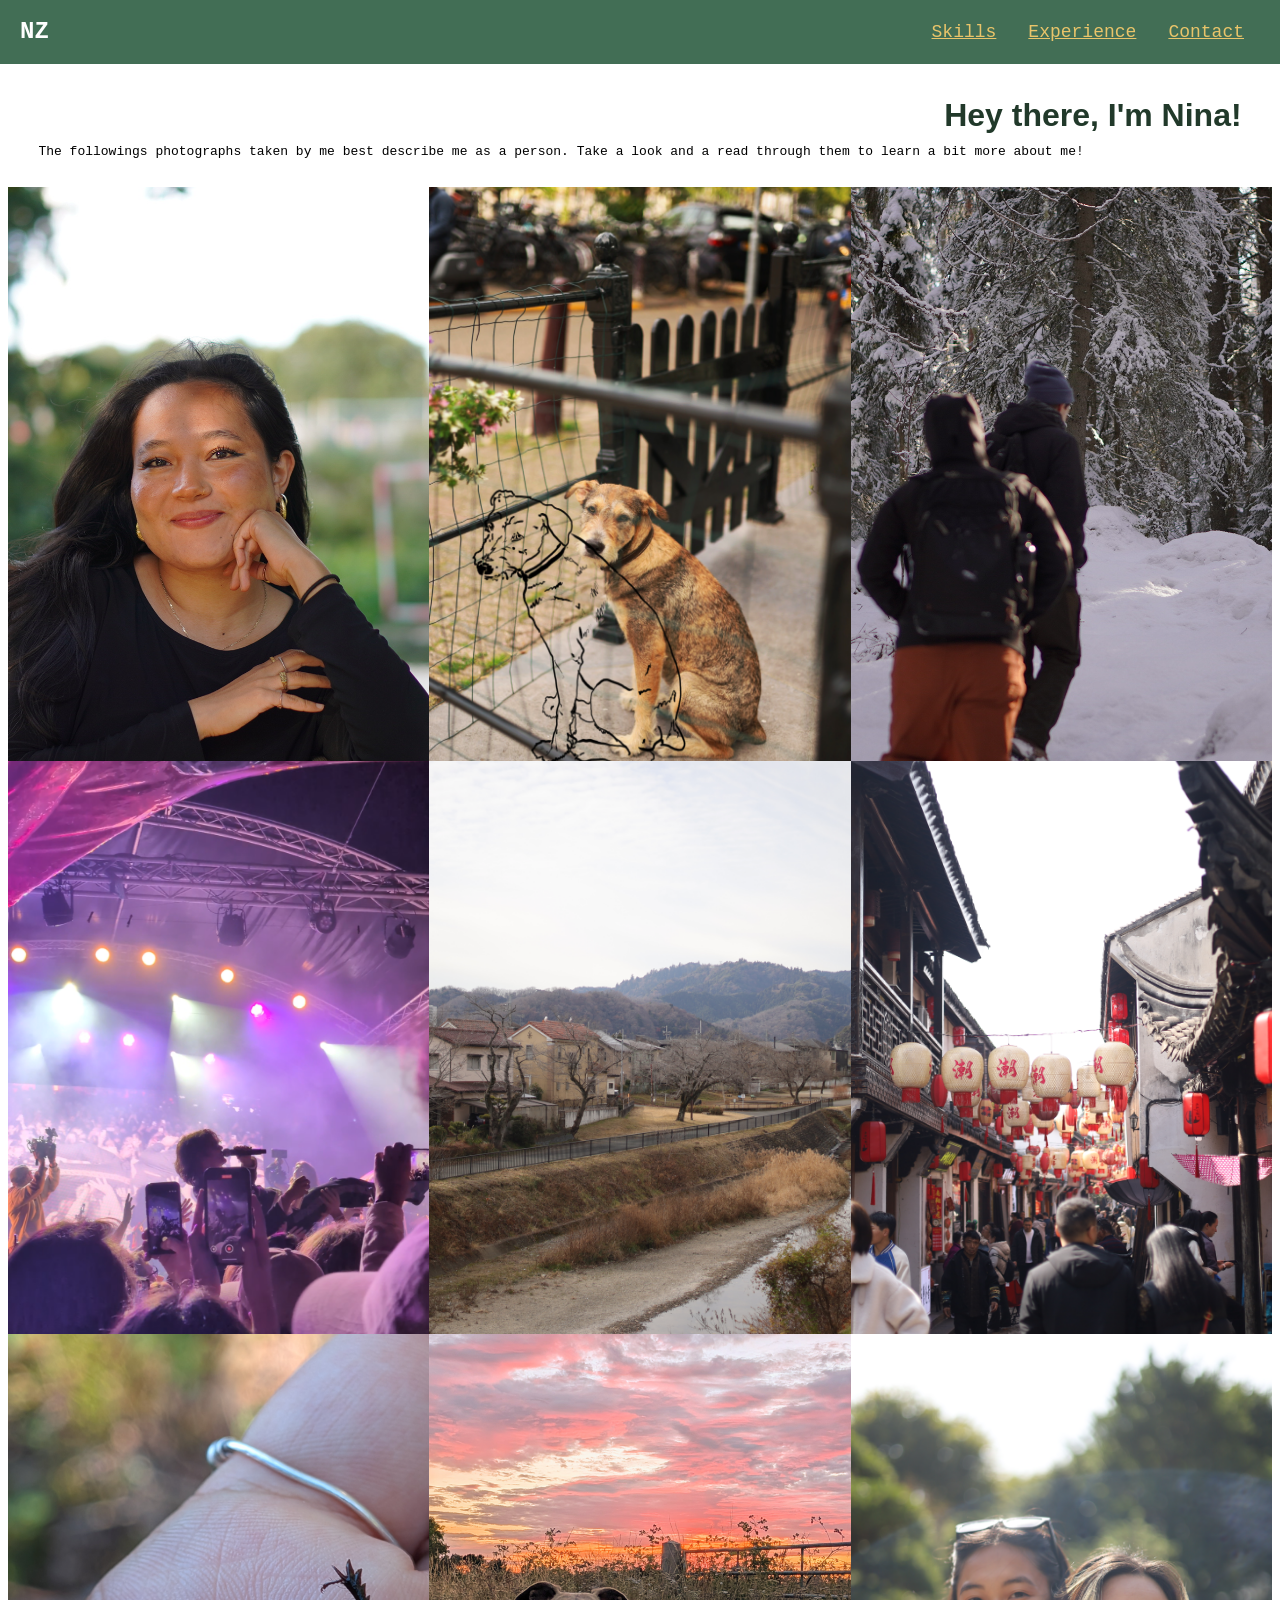
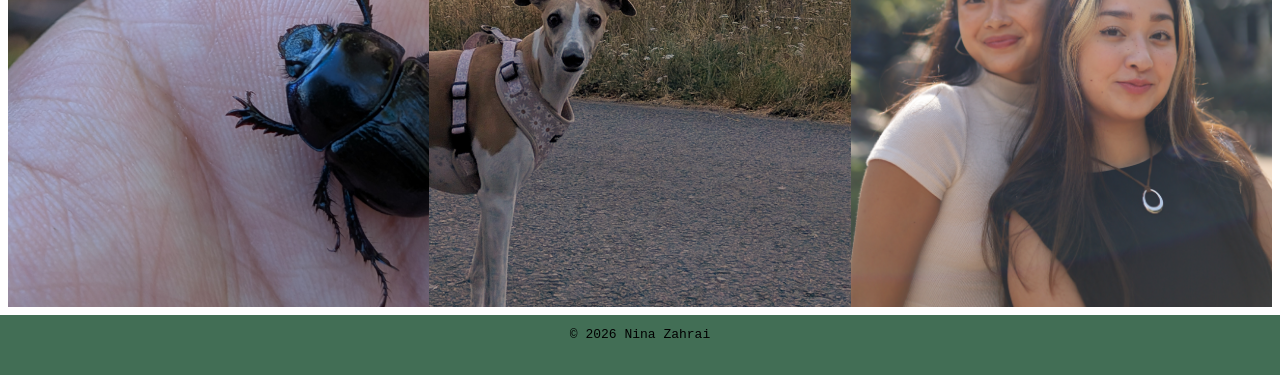
==== index.html @ 171e197e "new commit 8 Oct" ====
<!DOCTYPE html>
<html lang="en">
  <head>
    <meta charset="UTF-8" />
    <meta name="viewport" content="width=device-width, initial-scale=1.0">
    <title>Nina Zahrai Portfolio</title>
    <link rel="stylesheet" href="styles.css" />
  </head>
  <body>
    <nav aria-label="Main navigation">
      <a href= "#home" class="site-title">NZ</a>
      <ul>
        <li><a href= "skills.html">Skills</a></li>
        <li><a href="experiences.html">Experience</a></li>
        <li><a href="contact.html">Contact</a></li>
      </ul>
    </nav>

    <div id="main-content">
      <header>
        <h1>Hey there, I'm Nina!</h1>
      </header>
        <p> The followings photographs taken by me best describe me as a person. Take a look and a read through them to learn a bit more about me!
          </p>

    <div class="container">
        <figure class="box"><img src="images/Screenshot 2026-09-21 162703.png" alt="Image of Nina, the creator and owner of the portfolio."><figcaption>This is a picture of me! My friend took it of me summer of 2026 in Uppsala, where I live. I am half japanese and half iranian, which is something that influences who I am as a person. 1</figcaption></figure>
        <figure class="box"><img src="images/Screenshot 2026-09-21 162558.png" alt="Image and drawing of dog."> <figcaption>This is a picture I took in Amsterdam in 2025. I then drew over it. It depicts my creative side, as I am often also mixing various media. </figcaption></figure>
        <figure class="box"><img src="images/Screenshot 2026-09-21 162633.png" alt="Two people walking through the snow."> <figcaption>I took this photo winter of 2025/26, I often spend time in nature, despite the temperature. The image shows my adventurous side.</figcaption></figure>
        <figure class="box"><img src="images/Screenshot_20260918-105119.png" alt="Singer crowd surfing at a concert."> <figcaption>This is a photo from September 2026 in Stockholm. Listening to music is very important to me, unexpectedly loud and crowded concerts can make me feel calm and at ease. </figcaption></figure>
        <figure class="box"><img src="images/Screenshot 2026-09-21 164613.png" alt="Dried out river in Japan."> <figcaption>I took this image on a run in Japan back in 2024. Fitness is another aspects that is important to me, as I feel I need it to destress and feel good. </figcaption></figure>
        <figure class="box"><img src="images/Screenshot 2026-09-21 164648.png" alt="Busy street in city with Chinese lanterns."> <figcaption>Travel is something I very much enjoy, it fulfils my curiosity. This is an image I took in Shanghai in 2025.</figcaption></figure>
        <figure class="box"><img src="images/Screenshot 2026-09-21 164814.png" alt="Beetle in hand."> <figcaption> A photo I took whilst holding a beetle in summer 2026, near Uppsala. I love all creatures and have a lot of empathy for them. I have been vegan since 2015 and I think that is a big part of how I live life and see the world.</figcaption></figure>
        <figure class="box"><img src="images/Screenshot 2026-09-21 164836.png" alt="Dog facing the camera with sunset in background."> <figcaption> A photo of my friend's dog that I took in summer 2026, in England. I often try to take a moment to appreciate and capture the sunset as I am always mesmerised by it. </figcaption></figure>
        <figure class="box"><img src="images/Screenshot 2026-09-21 164537.png" alt="Two girls smiling."> <figcaption>A photo of my friends in 2024 in Hong Kong. My friends and family are very important to me as they are my support system.</figcaption></figure>
      </div>

      <footer>
        <p>&copy; 2026 Nina Zahrai</p>
      </footer>

    </div>
  </body>

</html>
---- styles.css ----
html,

:root { 
    --primary: #426e55;
    --primary-dark: #21392a;
    --primary-light: #5e8c6a;
    --text-light: #fff;
    --text-dark: #000;
    --overlay: rgba(0, 0, 0, 0.6);
    --seed-colour: #E9C46A;
}

body {
  height: 100%;
  margin: 0;
  padding: 0;
  font-family: monospace;
  font-weight: 400;
  line-height: 1.6;
  color: var(--text-dark);
}

h1, h2, h3 {
    font-family: sans-serif;
    font-weight: 700;
    line-height: 1.2;
    margin-top: 0;
    margin-bottom: 0.5rem;
    color: var(--primary-dark);
    padding-left: clamp(0.75rem, 3vw, 3rem);
    padding-right: clamp(0.75rem, 3vw, 3rem);
}

h1 {  
    font-size: clamp(1.375rem, 3.5vw, 2rem);
    text-align: right;
}

h2 {
    font-size: clamp(1.125rem, 2.5vw, 1.5rem);
    text-align: left;
}


h3 {
    font-size: clamp(1rem, 2vw, 1rem);
    text-align: left;
}

p {
    margin-top: 0;
    margin-bottom: 1rem;
    padding-left: clamp(0.75rem, 3vw, 3rem);
    padding-right: clamp(0.75rem, 3vw, 3rem);
}

nav {
  position: fixed;
  top: 0;
  left: 0;
  width: 100%;
  height: 4rem;
  background-color: var(--primary);
  display: flex;
  justify-content: space-between;
  align-items: center;
  padding: 2rem 1.25rem;
  z-index: 1000;
  box-sizing: border-box;
}

.site-title { /*for the NZ logo/title*/
  font-size: clamp(1.125rem, 4vw, 1.5rem);
  color: var(--text-light);
  font-weight: bold;
  text-decoration: none;
}

nav ul {
  display: flex;
  list-style: none;
  margin: 0 rem;
  padding: 0 rem;
}

nav ul a {
  text-decoration: underline;
  font-size: clamp(0.9rem, 2vw, 1.125rem);
  color: var(--seed-colour);
  transition: background-color 0.3s;
  padding: 0.5rem 1rem;
  border-radius: 999px;
}

nav ul a[aria-current="page"] { /*so that the navigation shows which page it is in*/
    font-size: clamp(0.9rem, 2vw, 1.125rem);
    background-color: var(--primary-dark);
    color: var(--seed-colour);
}

nav ul a:hover {
    color: var(--text-light);
    background-color: var(--primary-light);
}

nav ul a:focus-visible {
    outline: 2px solid var(--text-light);
    outline-offset: 2px;
}

#main-content {
  margin-top: 6rem;
}

#content-container {
  display: flex;
  flex-wrap: wrap;
  flex-direction: column-reverse;
}

.container {
  margin-top: 1rem;
  display: grid;
  grid-template-columns: repeat(3, 1fr);
  grid-template-rows: repeat(3, 1fr);
  height: calc(200vh - 4rem);
  height: calc(200dvh - 4rem);
  padding: 0.5rem;
  box-sizing: border-box
}

@media (max-width: 768px) { /*so that the photos adjust for mobile (no longer 3x3)*/
    .container {
        grid-template-columns: 1fr;
        grid-template-rows: auto;
    }
}

.box {
  position: relative;
  margin: 0;
  overflow: hidden;
}

.box img {
    width: 100%;
    height: 100%;
    object-fit: cover;
    display: block;
}

.box figcaption {
    position: absolute;
    top: 0;
    left: 0;
    width: 100%;
    height: 100%;
    padding: 12px;
    display: flex;
    box-sizing: border-box;
    justify-content: center;
    align-items: center;
    text-align: center;
    background-color: rgba(255, 255, 255, 0.6);
    color: var(--text-dark);
    opacity: 0;
    transition: opacity 0.3s; 
}

.box:hover figcaption {
    opacity: 1; 
} 

@media (max-width: 768px) and (hover: none) {  /*for touch devices since they can't hover, the caption will show box*/
    .box figcaption {
        opacity: 1; }
}

.box:focus-within figcaption,    /*for keyboard users, when the box is focused, the caption will show*/
.box:focus figcaption {
    opacity: 1;
}

.timeline ol { /*the timeline in experiences*/
    position: relative;
    max-width: 700px;
    margin: 40px;
    padding: 40px;
    list-style: none;
}

.timeline ol::before { /*The vertical line*/
    content: "";
    position: absolute;
    top: 0;
    bottom: 12px;
    left: 10px;
    width: 4px;
    background-color: var(--primary);
}

.timeline ol::after {
    content: "";
    position: absolute;
    bottom: 0;
    left: 3px;
    border-left: 9px solid transparent;
    border-right: 9px solid transparent;
    border-top: 14px solid var(--primary);
}

.event {
    position: relative;
    margin-bottom: 32px;
}
.event::before {
    content: "";
    position: absolute;
    top: 4px;
    left: -38px;
    width: 16px;
    height: 16px;
    border-radius: 50%;
    background-color: var(--text-light);
    border: 4px solid var(--primary);
    box-sizing: border-box;
}

.event time {
    display: block;
    font-weight: bold;
    color: var(--primary);
}

.event p {
    margin: 4px 0 0;
}

.image-text {
    display: flex;
    align-items: center;
    gap: 24px;
}

.image-text img { /*The images in skills*/
    width: 30%;
    height: 30%;
    border-radius: 50%;
    margin: 3vw;
    aspect-ratio: 1;
    padding-left: clamp(0.75rem, 3vw, 3rem);
    padding-right: clamp(0.75rem, 3vw, 3rem);
}

.image-text div {
    flex: 1; 
}


form { /*The input form in contact*/
    display: flex;
    flex-direction: column;
    gap: 8px;
    max-width: 400px;
    margin: 50px;
  }

input,
textarea {
    padding: 10px;
    font-size: 16px;               
    border: 1px solid #ccc;
    font-family: monospace;
}

input:focus, 
textarea:focus {
    outline: 2px solid var(--primary);
    border-color: var(--primary);
}

button {
    padding: 10px 16px;
    font-size: 16px;
    color: var(--text-light);
    background-color: var(--primary);
    border: 0;
    border-radius: var(--radius);
    cursor: pointer;
}

button:hover {
    background-color: var(--primary-dark);
}

footer {
  background-color: var(--primary);
  padding: 10px;
  text-align: center;
  bottom: 0;
  right: 0;
  left: 200px;
  height: 40px;
}
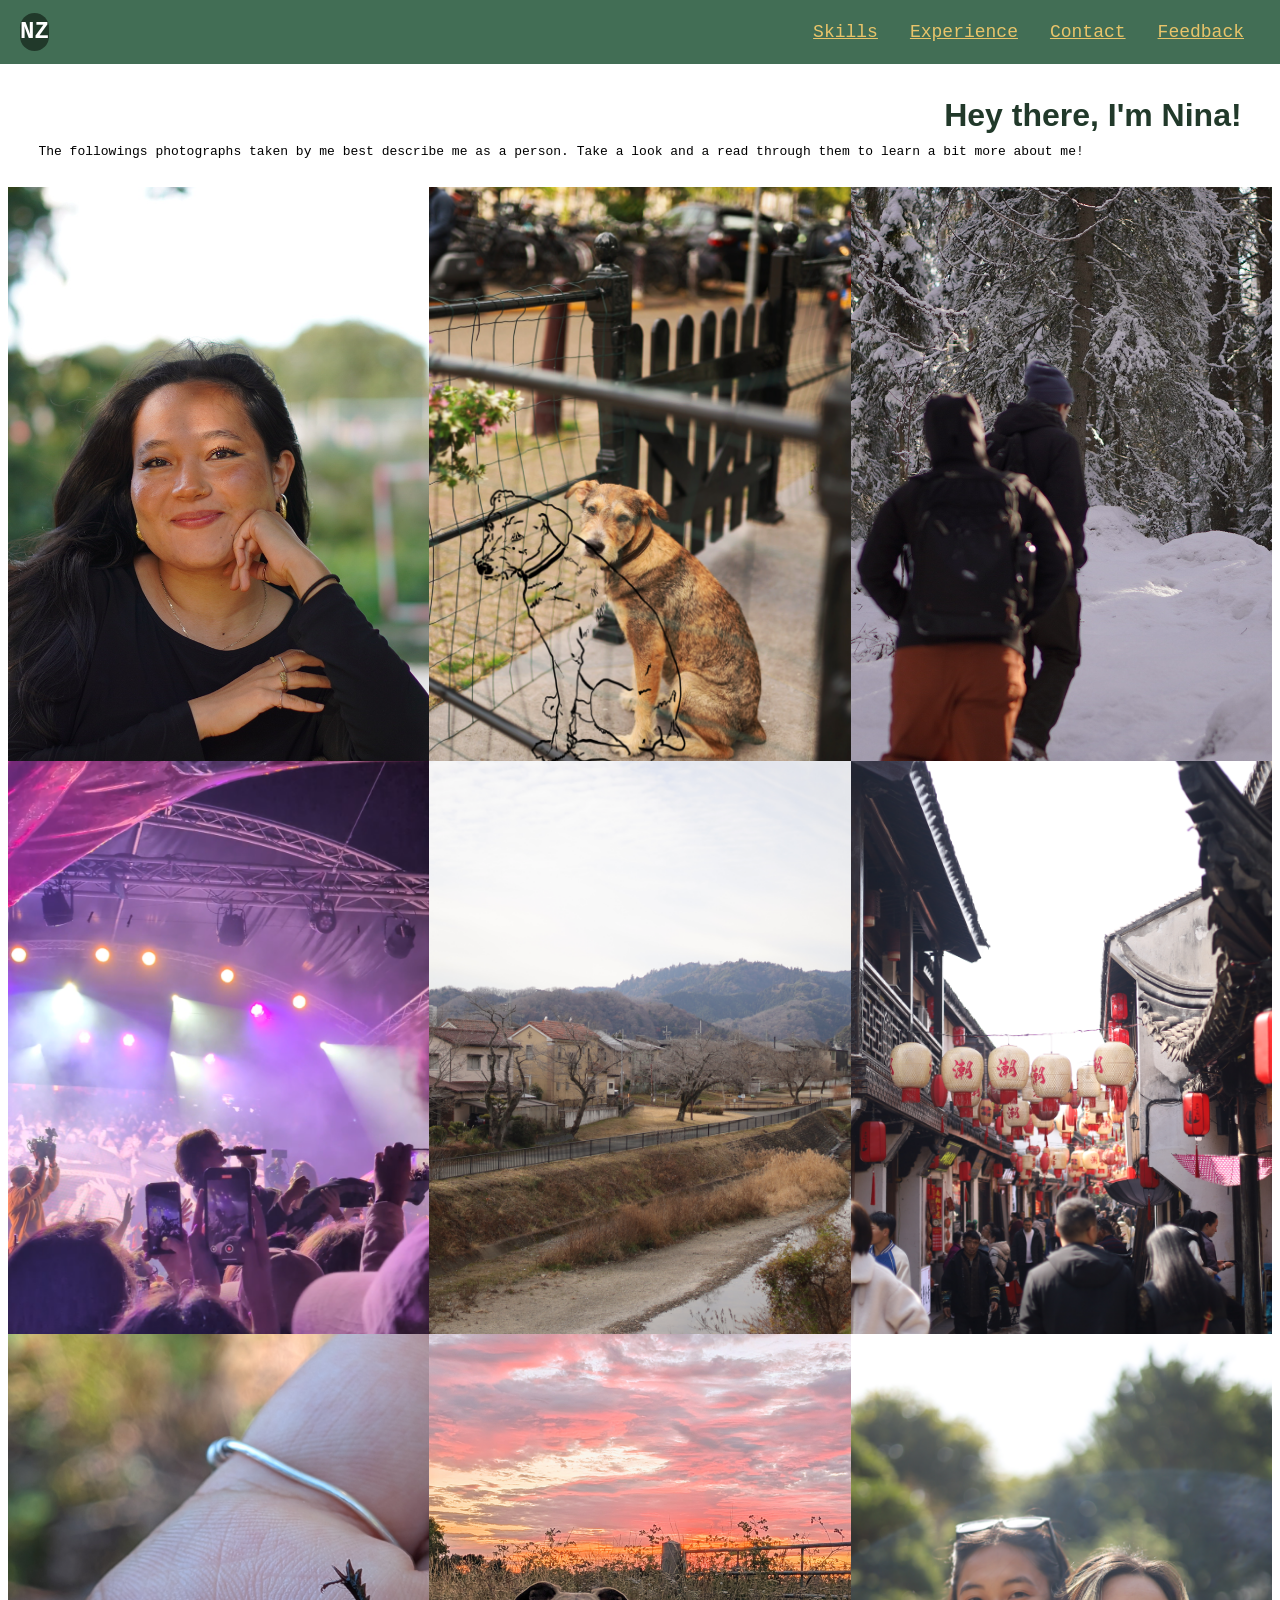
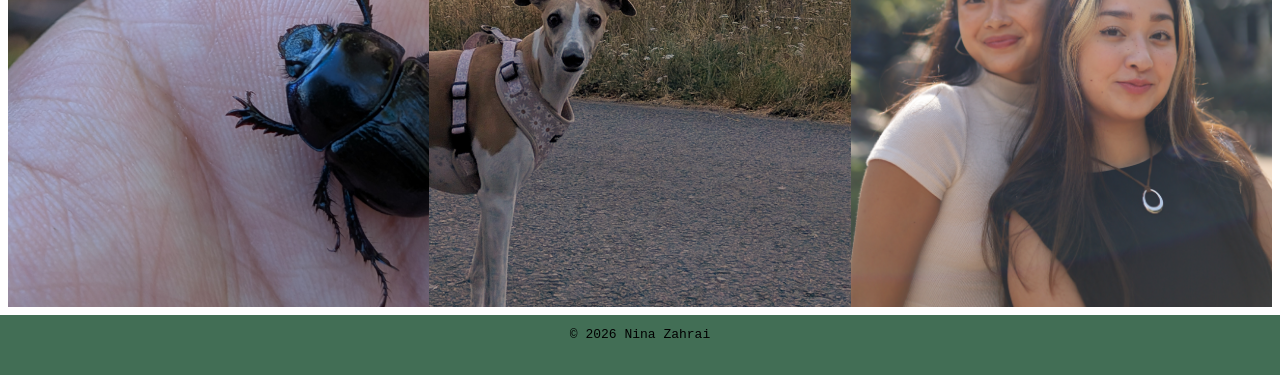
==== commit d29901df: "Feedback Form: fixed navbar for 5 links, added name to status" ====
--- a/index.html
+++ b/index.html
@@ -5,14 +5,16 @@
     <meta name="viewport" content="width=device-width, initial-scale=1.0">
     <title>Nina Zahrai Portfolio</title>
     <link rel="stylesheet" href="styles.css" />
+    <script src="script.js"></script>
   </head>
   <body>
     <nav aria-label="Main navigation">
-      <a href= "#home" class="site-title">NZ</a>
+      <a href= "#home" class="site-title" aria-current="page">NZ</a>
       <ul>
         <li><a href= "skills.html">Skills</a></li>
         <li><a href="experiences.html">Experience</a></li>
         <li><a href="contact.html">Contact</a></li>
+        <li><a href="feedback.html">Feedback</a></li>
       </ul>
     </nav>
 
@@ -40,6 +42,8 @@
       </footer>
 
     </div>
+
+  
   </body>
 
 </html>
--- a/styles.css
+++ b/styles.css
@@ -8,6 +8,8 @@
     --text-dark: #000;
     --overlay: rgba(0, 0, 0, 0.6);
     --seed-colour: #E9C46A;
+    --error-colour: #b00020;
+    --success-colour: #38e878;
 }
 
 body {
@@ -74,6 +76,7 @@
   color: var(--text-light);
   font-weight: bold;
   text-decoration: none;
+  border-radius: 999px;
 }
 
 nav ul {
@@ -91,9 +94,11 @@
   padding: 0.5rem 1rem;
   border-radius: 999px;
 }
+.site-title[aria-current="page"] { /*so that the navigation shows which page it is in*/
+    background-color: var(--primary-dark);
+}
 
 nav ul a[aria-current="page"] { /*so that the navigation shows which page it is in*/
-    font-size: clamp(0.9rem, 2vw, 1.125rem);
     background-color: var(--primary-dark);
     color: var(--seed-colour);
 }
@@ -106,6 +111,46 @@
 nav ul a:focus-visible {
     outline: 2px solid var(--text-light);
     outline-offset: 2px;
+}
+
+
+nav .site-title:hover {
+    color: var(--text-dark);
+    background-color: var(--primary-light);
+}
+
+nav .site-title:focus-visible {
+    outline: 2px solid var(--text-light);
+    outline-offset: 2px;
+}
+
+
+
+@media (max-width: 768px) {
+  nav {
+    height: 4rem;
+    padding: 0 0.5rem;
+    gap: 0.25rem;
+  }
+
+  .site-title {
+    font-size: 1.2rem;
+    flex-shrink: 0;
+  }
+
+  nav ul {
+    display: flex;
+    margin: 0;
+    padding: 0;
+    gap: 0;
+    flex-wrap: nowrap;
+  }
+
+  nav ul a {
+    padding: 0.3rem 0.35rem;
+    font-size: 1rem;
+    white-space: nowrap;
+  }
 }
 
 #main-content {
@@ -266,17 +311,18 @@
   }
 
 input,
+select,
 textarea {
     padding: 10px;
     font-size: 16px;               
-    border: 1px solid #ccc;
     font-family: monospace;
 }
 
 input:focus, 
+select:focus,
 textarea:focus {
-    outline: 2px solid var(--primary);
-    border-color: var(--primary);
+    outline: 2px solid var(--text-dark);
+    border-color: var(--text-dark);
 }
 
 button {
@@ -291,6 +337,86 @@
 
 button:hover {
     background-color: var(--primary-dark);
+}
+
+.field {
+  display: flex;
+  flex-direction: column;
+  margin-bottom: 0.5rem;
+}
+
+select {
+  padding: 10px;
+  font-size: 14px;
+  font-family: monospace;
+}
+
+.error {
+  display: block;
+  min-height: 2.5rem;
+  color: var(--error-colour);
+  font-size: 0.875rem;
+  line-height: 1.25rem;
+}
+
+.counter {
+  display: block;
+  font-size: 0.875rem;
+  min-height: 1.25rem;
+  color: #555;
+}
+
+.counter.too-short {
+  color: var(--error-colour);
+}
+
+.counter.long-enough {
+  color: var(--success-colour);
+}
+
+#FeedbackForm {
+    display: flex;
+    flex-direction: column;
+}
+
+.status {
+  min-height: 1.5rem;
+  font-size: 0.9rem;
+}
+
+.status.success {
+  color: var(--success-colour);
+  font-weight: bold;
+}
+
+input,
+select,
+textarea {
+  border: 2px solid #ccc;
+}
+
+input[aria-invalid="true"],
+select[aria-invalid="true"],
+textarea[aria-invalid="true"] {
+  border-color: var(--error-colour);
+}
+
+input[aria-invalid="true"]:focus,
+select[aria-invalid="true"]:focus,
+textarea[aria-invalid="true"]:focus {
+  outline: 2px solid var(--error-colour);
+  border-color: var(--error-colour);
+}
+
+input.valid,
+select.valid,
+textarea.valid {
+  border-color: var(--success-colour);
+}
+
+.error:not(:empty)::before {
+  content: "Error: ";
+  font-weight: bold;
 }
 
 footer {
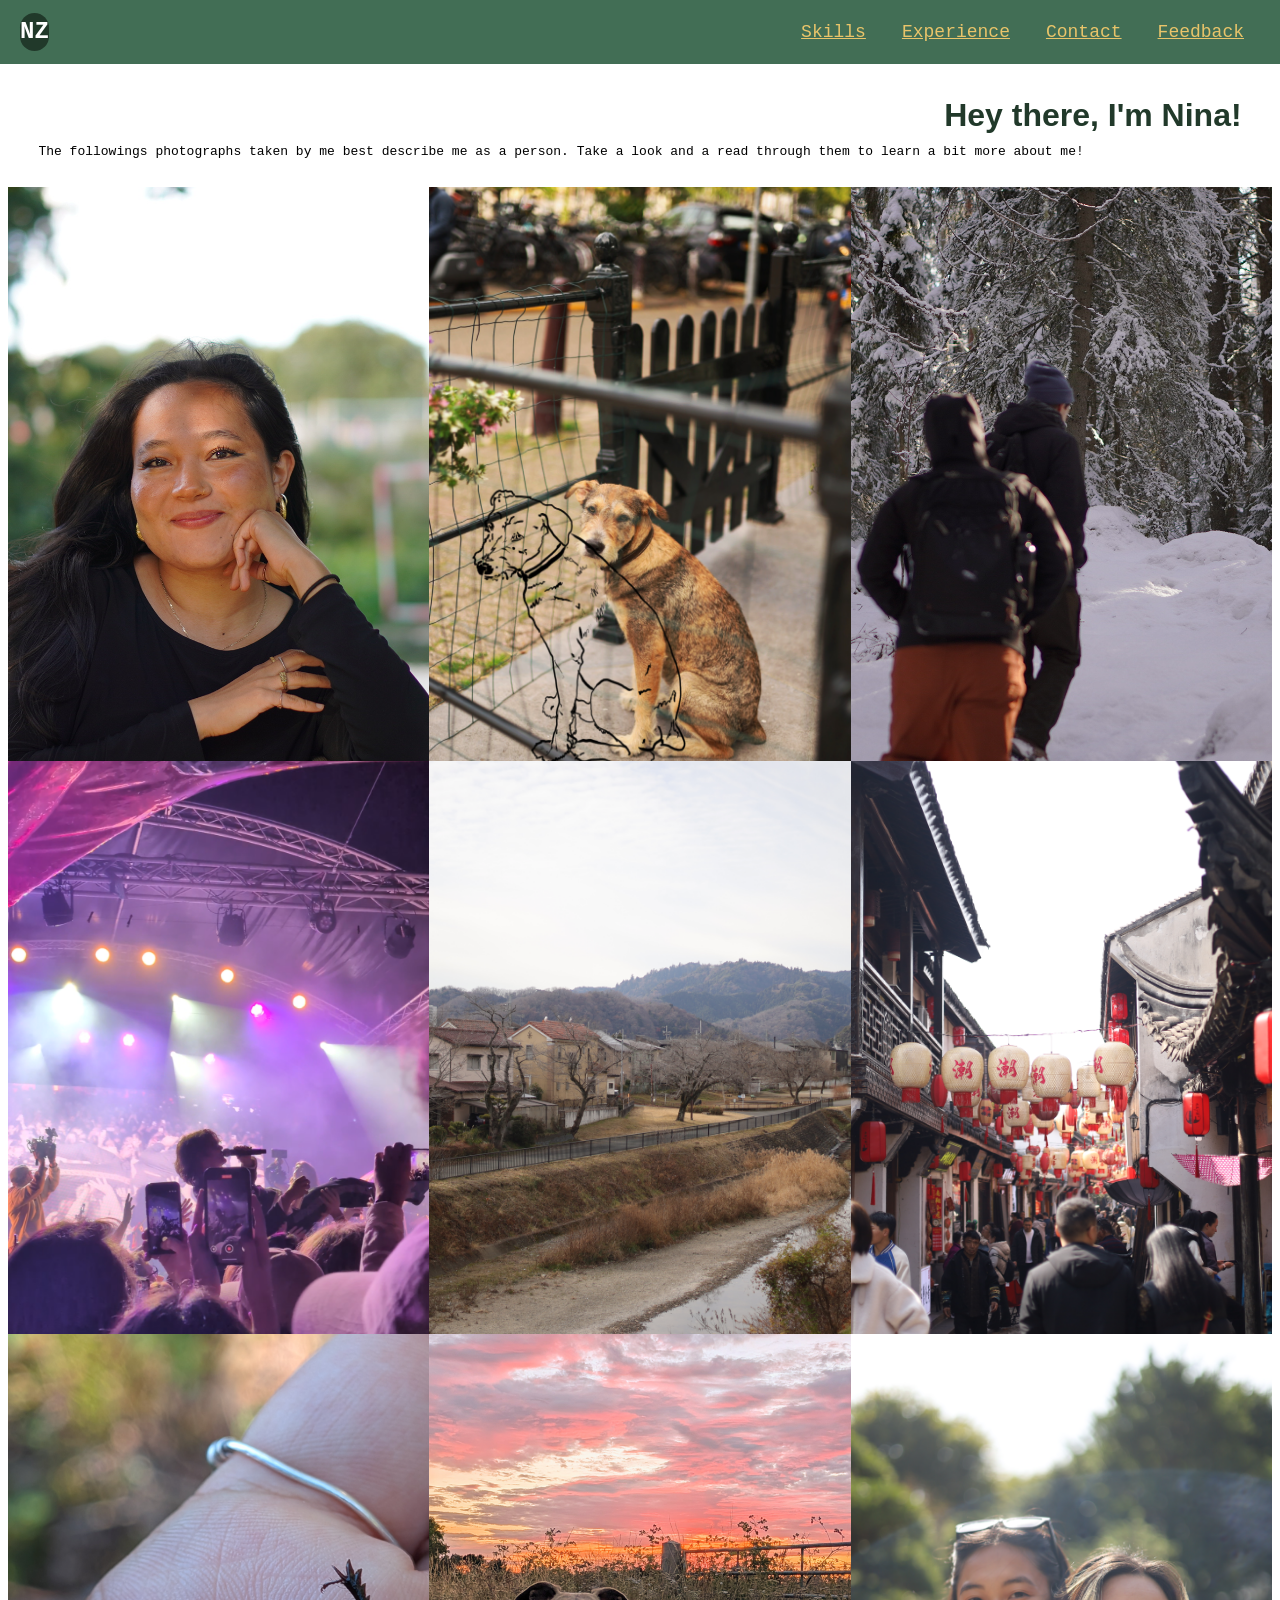
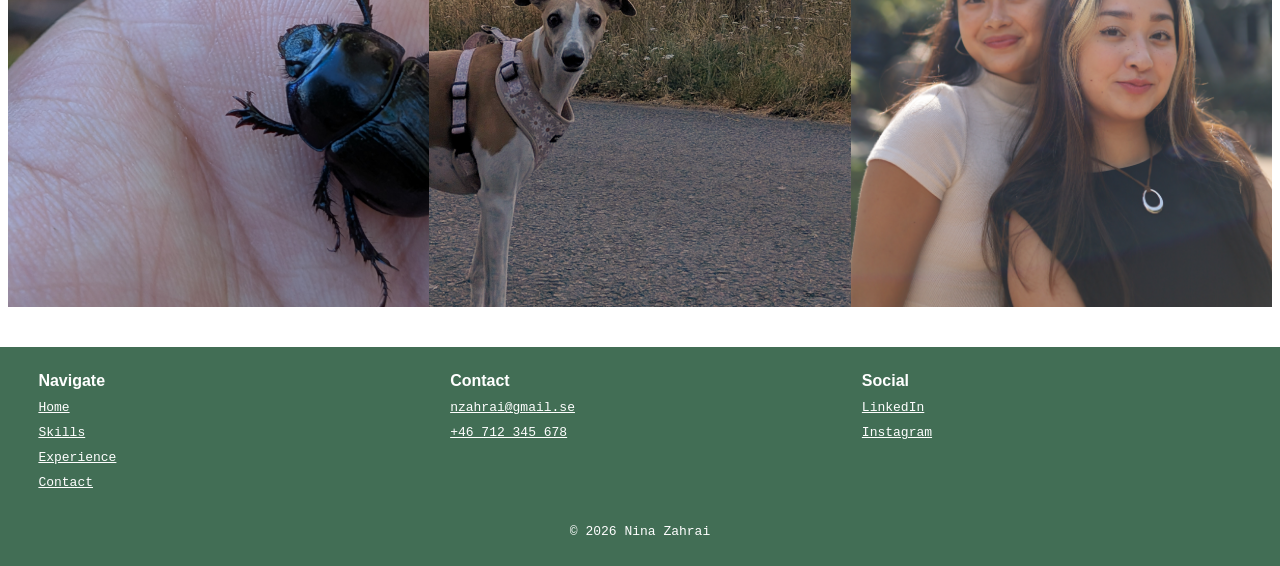
==== commit f5fe74c5: "Adjustments based on feedback from lab 1: focus on images, clean up, footer" ====
--- a/index.html
+++ b/index.html
@@ -9,7 +9,7 @@
   </head>
   <body>
     <nav aria-label="Main navigation">
-      <a href= "#home" class="site-title" aria-current="page">NZ</a>
+      <a href= "index.html" class="site-title" aria-current="page">NZ</a>
       <ul>
         <li><a href= "skills.html">Skills</a></li>
         <li><a href="experiences.html">Experience</a></li>
@@ -26,24 +26,49 @@
           </p>
 
     <div class="container">
-        <figure class="box"><img src="images/Screenshot 2026-09-21 162703.png" alt="Image of Nina, the creator and owner of the portfolio."><figcaption>This is a picture of me! My friend took it of me summer of 2026 in Uppsala, where I live. I am half japanese and half iranian, which is something that influences who I am as a person. 1</figcaption></figure>
-        <figure class="box"><img src="images/Screenshot 2026-09-21 162558.png" alt="Image and drawing of dog."> <figcaption>This is a picture I took in Amsterdam in 2025. I then drew over it. It depicts my creative side, as I am often also mixing various media. </figcaption></figure>
-        <figure class="box"><img src="images/Screenshot 2026-09-21 162633.png" alt="Two people walking through the snow."> <figcaption>I took this photo winter of 2025/26, I often spend time in nature, despite the temperature. The image shows my adventurous side.</figcaption></figure>
-        <figure class="box"><img src="images/Screenshot_20260918-105119.png" alt="Singer crowd surfing at a concert."> <figcaption>This is a photo from September 2026 in Stockholm. Listening to music is very important to me, unexpectedly loud and crowded concerts can make me feel calm and at ease. </figcaption></figure>
-        <figure class="box"><img src="images/Screenshot 2026-09-21 164613.png" alt="Dried out river in Japan."> <figcaption>I took this image on a run in Japan back in 2024. Fitness is another aspects that is important to me, as I feel I need it to destress and feel good. </figcaption></figure>
-        <figure class="box"><img src="images/Screenshot 2026-09-21 164648.png" alt="Busy street in city with Chinese lanterns."> <figcaption>Travel is something I very much enjoy, it fulfils my curiosity. This is an image I took in Shanghai in 2025.</figcaption></figure>
-        <figure class="box"><img src="images/Screenshot 2026-09-21 164814.png" alt="Beetle in hand."> <figcaption> A photo I took whilst holding a beetle in summer 2026, near Uppsala. I love all creatures and have a lot of empathy for them. I have been vegan since 2015 and I think that is a big part of how I live life and see the world.</figcaption></figure>
-        <figure class="box"><img src="images/Screenshot 2026-09-21 164836.png" alt="Dog facing the camera with sunset in background."> <figcaption> A photo of my friend's dog that I took in summer 2026, in England. I often try to take a moment to appreciate and capture the sunset as I am always mesmerised by it. </figcaption></figure>
-        <figure class="box"><img src="images/Screenshot 2026-09-21 164537.png" alt="Two girls smiling."> <figcaption>A photo of my friends in 2024 in Hong Kong. My friends and family are very important to me as they are my support system.</figcaption></figure>
+        <figure class="box" tabindex="0"><img src="images/Screenshot 2026-09-21 162703.png" alt="Image of Nina, the creator and owner of the portfolio."><figcaption>This is a picture of me! My friend took it of me summer of 2026 in Uppsala, where I live. I am half japanese and half iranian, which is something that influences who I am as a person. 1</figcaption></figure>
+        <figure class="box" tabindex="0"><img src="images/Screenshot 2026-09-21 162558.png" alt="Image and drawing of dog."> <figcaption>This is a picture I took in Amsterdam in 2025. I then drew over it. It depicts my creative side, as I am often also mixing various media. </figcaption></figure>
+        <figure class="box" tabindex="0"><img src="images/Screenshot 2026-09-21 162633.png" alt="Two people walking through the snow."> <figcaption>I took this photo winter of 2025/26, I often spend time in nature, despite the temperature. The image shows my adventurous side.</figcaption></figure>
+        <figure class="box" tabindex="0"><img src="images/Screenshot_20260918-105119.png" alt="Singer crowd surfing at a concert."> <figcaption>This is a photo from September 2026 in Stockholm. Listening to music is very important to me, unexpectedly loud and crowded concerts can make me feel calm and at ease. </figcaption></figure>
+        <figure class="box" tabindex="0"><img src="images/Screenshot 2026-09-21 164613.png" alt="Dried out river in Japan."> <figcaption>I took this image on a run in Japan back in 2024. Fitness is another aspects that is important to me, as I feel I need it to destress and feel good. </figcaption></figure>
+        <figure class="box" tabindex="0"><img src="images/Screenshot 2026-09-21 164648.png" alt="Busy street in city with Chinese lanterns."> <figcaption>Travel is something I very much enjoy, it fulfils my curiosity. This is an image I took in Shanghai in 2025.</figcaption></figure>
+        <figure class="box" tabindex="0"><img src="images/Screenshot 2026-09-21 164814.png" alt="Beetle in hand."> <figcaption> A photo I took whilst holding a beetle in summer 2026, near Uppsala. I love all creatures and have a lot of empathy for them. I have been vegan since 2015 and I think that is a big part of how I live life and see the world.</figcaption></figure>
+        <figure class="box" tabindex="0"><img src="images/Screenshot 2026-09-21 164836.png" alt="Dog facing the camera with sunset in background."> <figcaption> A photo of my friend's dog that I took in summer 2026, in England. I often try to take a moment to appreciate and capture the sunset as I am always mesmerised by it. </figcaption></figure>
+        <figure class="box" tabindex="0"><img src="images/Screenshot 2026-09-21 164537.png" alt="Two girls smiling."> <figcaption>A photo of my friends in 2024 in Hong Kong. My friends and family are very important to me as they are my support system.</figcaption></figure>
       </div>
 
-      <footer>
-        <p>&copy; 2026 Nina Zahrai</p>
-      </footer>
+    </main>
 
-    </div>
+    <footer>
+      <div class="footer-inner">
+        <div class="footer-col">
+          <h2>Navigate</h2>
+          <ul aria-label="Footer navigation">
+            <li><a href="index.html">Home</a></li>
+            <li><a href="skills.html">Skills</a></li>
+            <li><a href="experiences.html">Experience</a></li>
+            <li><a href="contact.html">Contact</a></li>
+          </ul>
+        </div>
 
-  
-  </body>
+        <div class="footer-col">
+          <h2>Contact</h2>
+          <ul>
+            <li><a href="mailto:nzahrai@gmail.se">nzahrai@gmail.se</a></li>
+            <li><a href="tel:+46712345678">+46 712 345 678</a></li>
+          </ul>
+        </div>
+
+        <div class="footer-col">
+          <h2>Social</h2>
+          <ul>
+            <li><a href="https://www.linkedin.com/in/nina">LinkedIn</a></li>
+            <li><a href="https://www.instagram.com/nina">Instagram</a></li>
+          </ul>
+        </div>
+      </div>
+
+      <p class="footer-copy">&copy; 2026 Nina Zahrai</p>
+    </footer>  </body>
 
 </html>
--- a/styles.css
+++ b/styles.css
@@ -1,5 +1,3 @@
-html,
-
 :root { 
     --primary: #426e55;
     --primary-dark: #21392a;
@@ -10,6 +8,8 @@
     --seed-colour: #E9C46A;
     --error-colour: #b00020;
     --success-colour: #38e878;
+    --seed-colour: #E9C46A;
+    --radius: 999px;
 }
 
 body {
@@ -81,9 +81,11 @@
 
 nav ul {
   display: flex;
+  align-items: center;
+  gap: 0.25rem;
   list-style: none;
-  margin: 0 rem;
-  padding: 0 rem;
+  margin: 0;
+  padding: 0;
 }
 
 nav ul a {
@@ -113,7 +115,6 @@
     outline-offset: 2px;
 }
 
-
 nav .site-title:hover {
     color: var(--text-dark);
     background-color: var(--primary-light);
@@ -123,7 +124,6 @@
     outline: 2px solid var(--text-light);
     outline-offset: 2px;
 }
-
 
 
 @media (max-width: 768px) {
@@ -226,6 +226,11 @@
     opacity: 1;
 }
 
+.box:focus-visible {
+  outline: 3px solid var(--primary-dark);
+  outline-offset: -3px;
+}
+
 .timeline ol { /*the timeline in experiences*/
     position: relative;
     max-width: 700px;
@@ -419,12 +424,143 @@
   font-weight: bold;
 }
 
+.skills-grid { /*Skills cards*/
+  display: grid;
+  grid-template-columns: repeat(auto-fit, minmax(220px, 1fr));
+  gap: 1rem;
+  padding: 0 clamp(3rem, 3vw, 3rem);
+  margin-bottom: 1rem;
+}
+
+.skill-card {
+  border: 2px solid var(--primary);
+  border-radius: 8px;
+  padding: 1rem;
+}
+
+.skill-card h3 {
+  padding: 0; 
+}
+
+.skill-card p {
+  padding: 0; 
+  margin: 0 0 0.5rem;
+}
+
+.skill-category {
+  color: var(--text-light);
+  background-color: var(--text-dark);
+  text-align: center;
+}
+
+.skill-filters {
+  display: flex;
+  flex-wrap: wrap;
+  gap: 0.5rem;
+  padding: 0 clamp(0.75rem, 3vw, 3rem);
+  margin-bottom: 1rem;
+}
+
+.filter-btn[aria-pressed="true"] {
+  background-color: var(--primary-dark);
+  color: var(--text-light);
+  font-weight: bold;}
+
+.filter-btn[aria-pressed="true"]::before {
+  content: "Filter on: ";
+}
+
+.filter-btn[aria-pressed="false"]:hover {
+  background-color: var(--primary-light);
+  color: var(--text-light);
+}
+
+.filter-btn:focus-visible {
+  outline: 3px solid var(--text-dark);
+  outline-offset: 2px;
+}
+
+.skill-sort {
+  display: flex;
+  align-items: center;
+  gap: 0.5rem;
+  padding: 0 clamp(0.75rem, 3vw, 3rem);
+  margin-bottom: 1rem;
+}
+
+.skill-card {
+  animation: card-fade 0.4s ease both;
+}
+
+@keyframes card-fade {
+  from {
+    opacity: 0;
+  }
+  to {
+    opacity: 1;
+  }
+}
+
+@media (prefers-reduced-motion: reduce) {
+  *,
+  *::before,
+  *::after {
+    animation: none !important;
+    transition: none !important;
+    scroll-behavior: auto !important;
+  }
+}
+
 footer {
   background-color: var(--primary);
-  padding: 10px;
+  color: var(--text-light);
+  padding: 1.5rem clamp(0.75rem, 3vw, 3rem);
+  margin-top: 2rem;
+}
+
+.footer-inner {
+  display: flex;
+  flex-wrap: wrap;
+  gap: 1.5rem 2rem;
+  justify-content: space-between;
+}
+
+.footer-col {
+  flex: 1 1 160px;
+}
+
+footer h2 {
+  font-size: 1rem;
+  color: var(--text-light);
+  padding: 0;
+  margin-bottom: 0.5rem;
+}
+
+footer ul {
+  list-style: none;
+  margin: 0;
+  padding: 0;
+}
+
+footer li {
+  margin-bottom: 0.25rem;
+}
+
+footer a {
+  color: var(--text-light);
+}
+
+footer a:hover {
+  color: var(--seed-colour);
+}
+
+footer a:focus-visible {
+  outline: 2px solid var(--seed-colour);
+  outline-offset: 2px;
+}
+
+footer .footer-copy {
   text-align: center;
-  bottom: 0;
-  right: 0;
-  left: 200px;
-  height: 40px;
+  margin: 1.5rem 0 0;
+  padding: 0;
 }
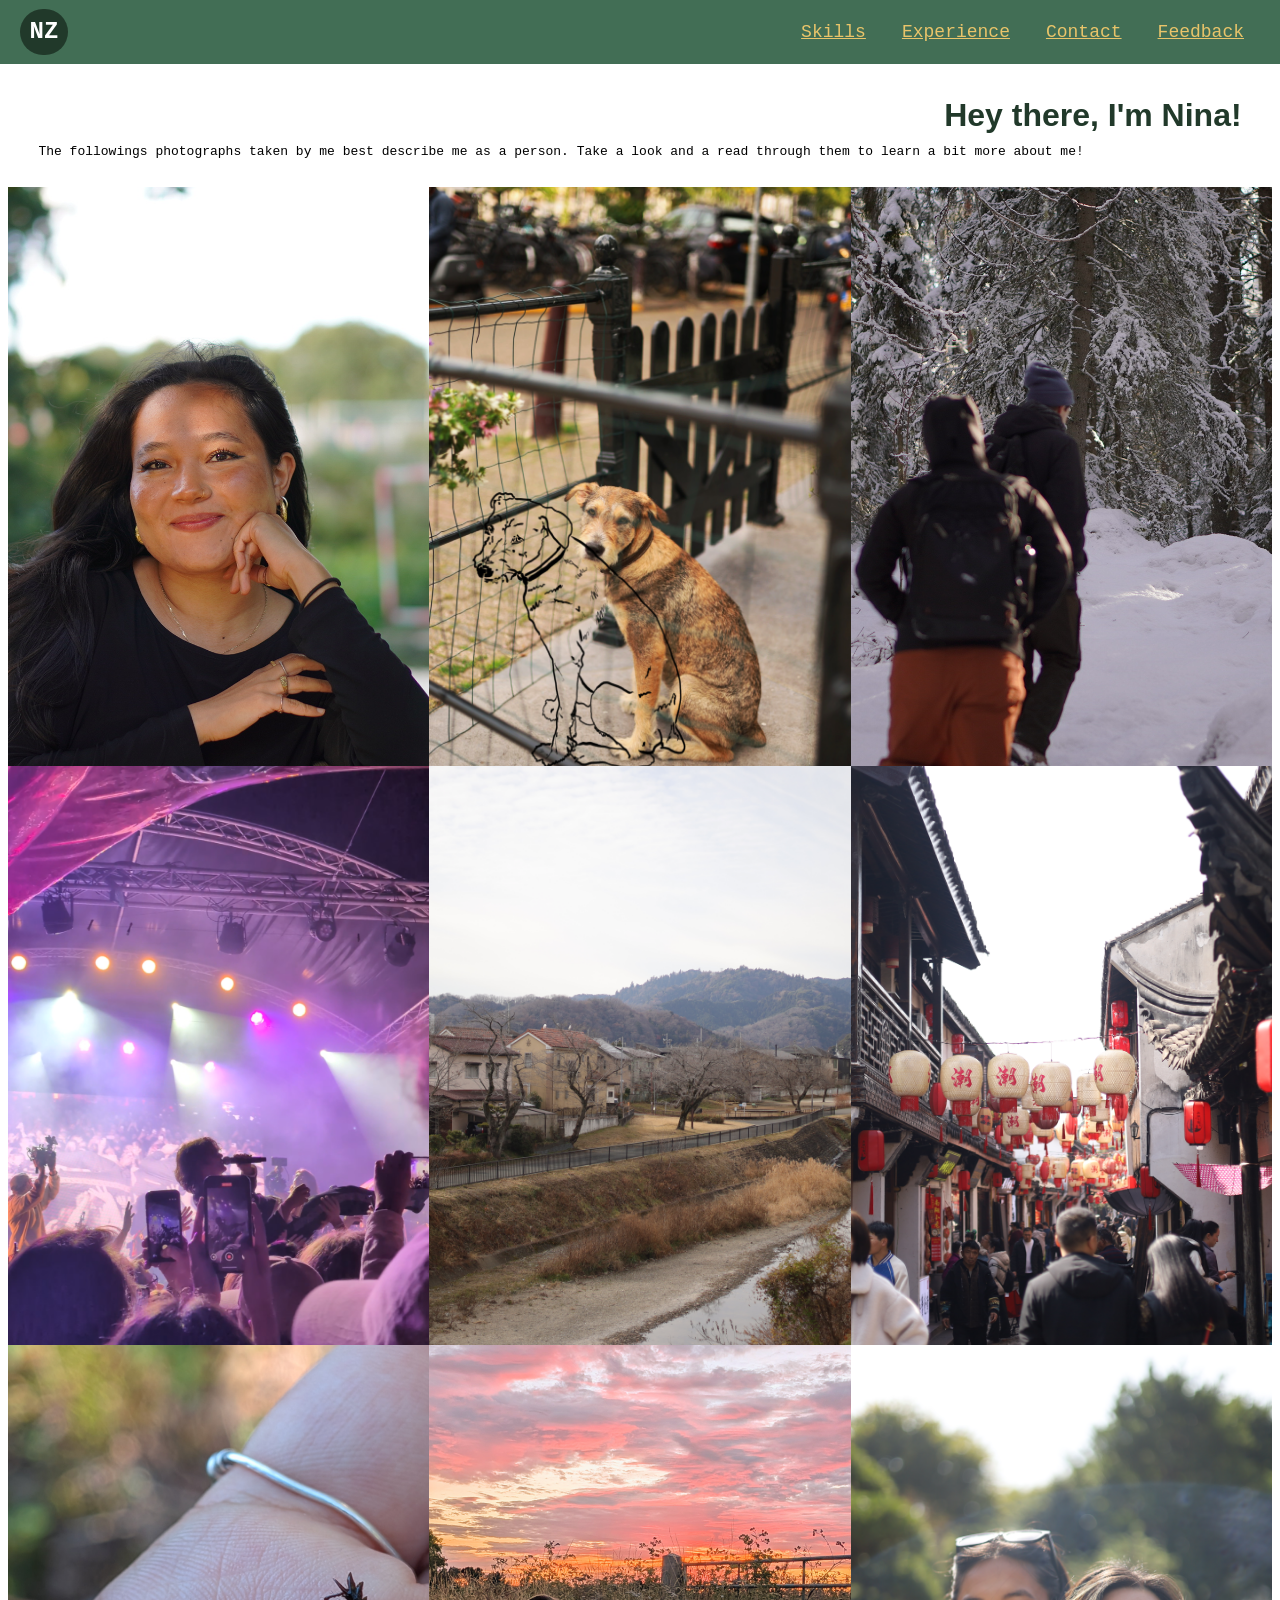
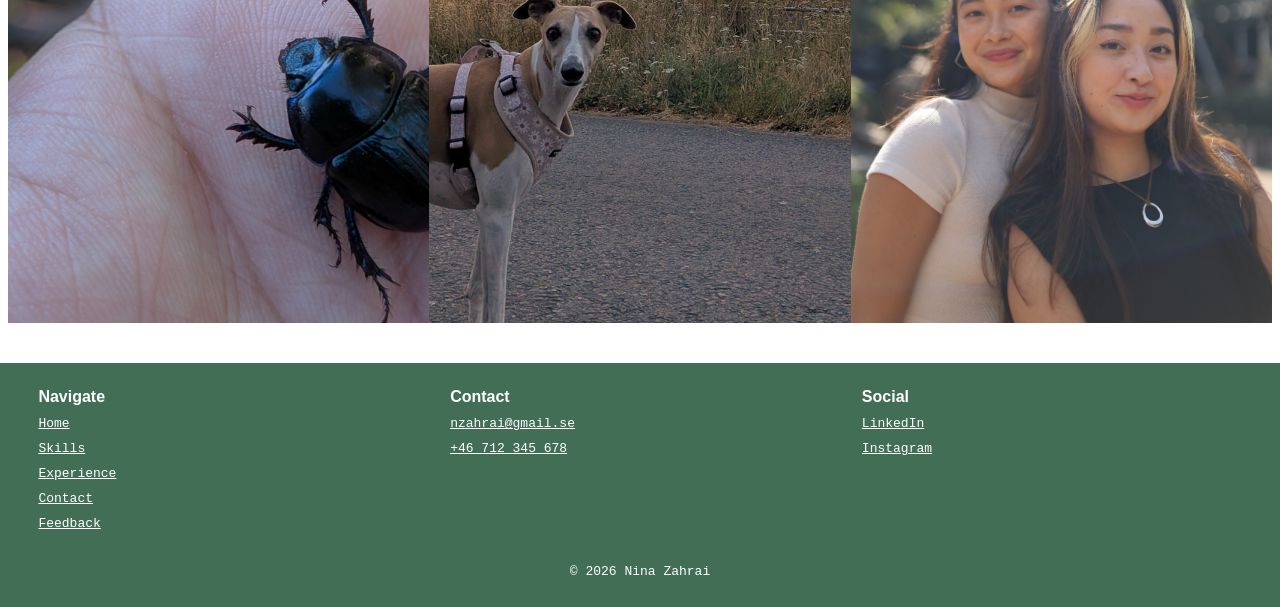
==== commit a5f93742: "clean up HTML and CSS code, removing repetitions and fixing nav bar radius" ====
--- a/index.html
+++ b/index.html
@@ -5,11 +5,10 @@
     <meta name="viewport" content="width=device-width, initial-scale=1.0">
     <title>Nina Zahrai Portfolio</title>
     <link rel="stylesheet" href="styles.css" />
-    <script src="script.js"></script>
   </head>
   <body>
     <nav aria-label="Main navigation">
-      <a href= "index.html" class="site-title" aria-current="page">NZ</a>
+      <a href="index.html" class="site-title" aria-current="page">NZ</a>
       <ul>
         <li><a href= "skills.html">Skills</a></li>
         <li><a href="experiences.html">Experience</a></li>
@@ -18,7 +17,7 @@
       </ul>
     </nav>
 
-    <div id="main-content">
+<main id="main-content">
       <header>
         <h1>Hey there, I'm Nina!</h1>
       </header>
@@ -26,7 +25,7 @@
           </p>
 
     <div class="container">
-        <figure class="box" tabindex="0"><img src="images/Screenshot 2026-09-21 162703.png" alt="Image of Nina, the creator and owner of the portfolio."><figcaption>This is a picture of me! My friend took it of me summer of 2026 in Uppsala, where I live. I am half japanese and half iranian, which is something that influences who I am as a person. 1</figcaption></figure>
+        <figure class="box" tabindex="0"><img src="images/Screenshot 2026-09-21 162703.png" alt="Image of Nina, the creator and owner of the portfolio."><figcaption>This is a picture of me! My friend took it of me summer of 2026 in Uppsala, where I live. I am half japanese and half iranian, which is something that influences who I am as a person. </figcaption></figure>
         <figure class="box" tabindex="0"><img src="images/Screenshot 2026-09-21 162558.png" alt="Image and drawing of dog."> <figcaption>This is a picture I took in Amsterdam in 2025. I then drew over it. It depicts my creative side, as I am often also mixing various media. </figcaption></figure>
         <figure class="box" tabindex="0"><img src="images/Screenshot 2026-09-21 162633.png" alt="Two people walking through the snow."> <figcaption>I took this photo winter of 2025/26, I often spend time in nature, despite the temperature. The image shows my adventurous side.</figcaption></figure>
         <figure class="box" tabindex="0"><img src="images/Screenshot_20260918-105119.png" alt="Singer crowd surfing at a concert."> <figcaption>This is a photo from September 2026 in Stockholm. Listening to music is very important to me, unexpectedly loud and crowded concerts can make me feel calm and at ease. </figcaption></figure>
@@ -48,6 +47,7 @@
             <li><a href="skills.html">Skills</a></li>
             <li><a href="experiences.html">Experience</a></li>
             <li><a href="contact.html">Contact</a></li>
+            <li><a href="feedback.html">Feedback</a></li>
           </ul>
         </div>
 
@@ -69,6 +69,6 @@
       </div>
 
       <p class="footer-copy">&copy; 2026 Nina Zahrai</p>
-    </footer>  </body>
-
+       </footer>
+     </body>
 </html>
--- a/styles.css
+++ b/styles.css
@@ -7,8 +7,7 @@
     --overlay: rgba(0, 0, 0, 0.6);
     --seed-colour: #E9C46A;
     --error-colour: #b00020;
-    --success-colour: #38e878;
-    --seed-colour: #E9C46A;
+    --success-colour: #1a6b32;
     --radius: 999px;
 }
 
@@ -66,7 +65,7 @@
   display: flex;
   justify-content: space-between;
   align-items: center;
-  padding: 2rem 1.25rem;
+  padding: 0 1.25rem;
   z-index: 1000;
   box-sizing: border-box;
 }
@@ -77,6 +76,7 @@
   font-weight: bold;
   text-decoration: none;
   border-radius: 999px;
+  padding: 0.25rem 0.6rem;
 }
 
 nav ul {
@@ -84,11 +84,12 @@
   align-items: center;
   gap: 0.25rem;
   list-style: none;
-  margin: 0;
+  margin: 0 0 0 auto;
   padding: 0;
 }
 
-nav ul a {
+nav ul a {  
+  display: inline-block;
   text-decoration: underline;
   font-size: clamp(0.9rem, 2vw, 1.125rem);
   color: var(--seed-colour);
@@ -148,19 +149,19 @@
 
   nav ul a {
     padding: 0.3rem 0.35rem;
-    font-size: 1rem;
+    font-size: 0.8rem;
     white-space: nowrap;
   }
 }
+   @media (max-width: 400px) {
+     nav ul a {
+       padding: 0.3rem 0.25rem;
+       font-size: 0.68rem;
+     }
+   }
 
 #main-content {
   margin-top: 6rem;
-}
-
-#content-container {
-  display: flex;
-  flex-wrap: wrap;
-  flex-direction: column-reverse;
 }
 
 .container {
@@ -171,7 +172,7 @@
   height: calc(200vh - 4rem);
   height: calc(200dvh - 4rem);
   padding: 0.5rem;
-  box-sizing: border-box
+  box-sizing: border-box,
 }
 
 @media (max-width: 768px) { /*so that the photos adjust for mobile (no longer 3x3)*/
@@ -321,6 +322,7 @@
     padding: 10px;
     font-size: 16px;               
     font-family: monospace;
+    border: 2px solid #ccc;
 }
 
 input:focus, 
@@ -350,12 +352,6 @@
   margin-bottom: 0.5rem;
 }
 
-select {
-  padding: 10px;
-  font-size: 14px;
-  font-family: monospace;
-}
-
 .error {
   display: block;
   min-height: 2.5rem;
@@ -379,11 +375,6 @@
   color: var(--success-colour);
 }
 
-#FeedbackForm {
-    display: flex;
-    flex-direction: column;
-}
-
 .status {
   min-height: 1.5rem;
   font-size: 0.9rem;
@@ -392,12 +383,6 @@
 .status.success {
   color: var(--success-colour);
   font-weight: bold;
-}
-
-input,
-select,
-textarea {
-  border: 2px solid #ccc;
 }
 
 input[aria-invalid="true"],
@@ -428,7 +413,7 @@
   display: grid;
   grid-template-columns: repeat(auto-fit, minmax(220px, 1fr));
   gap: 1rem;
-  padding: 0 clamp(3rem, 3vw, 3rem);
+  padding: 0 clamp(0.75rem, 3vw, 3rem);
   margin-bottom: 1rem;
 }
 
@@ -436,6 +421,7 @@
   border: 2px solid var(--primary);
   border-radius: 8px;
   padding: 1rem;
+  animation: card-fade 0.4s ease both;
 }
 
 .skill-card h3 {
@@ -464,7 +450,8 @@
 .filter-btn[aria-pressed="true"] {
   background-color: var(--primary-dark);
   color: var(--text-light);
-  font-weight: bold;}
+  font-weight: bold;
+}
 
 .filter-btn[aria-pressed="true"]::before {
   content: "Filter on: ";
@@ -486,10 +473,6 @@
   gap: 0.5rem;
   padding: 0 clamp(0.75rem, 3vw, 3rem);
   margin-bottom: 1rem;
-}
-
-.skill-card {
-  animation: card-fade 0.4s ease both;
 }
 
 @keyframes card-fade {
